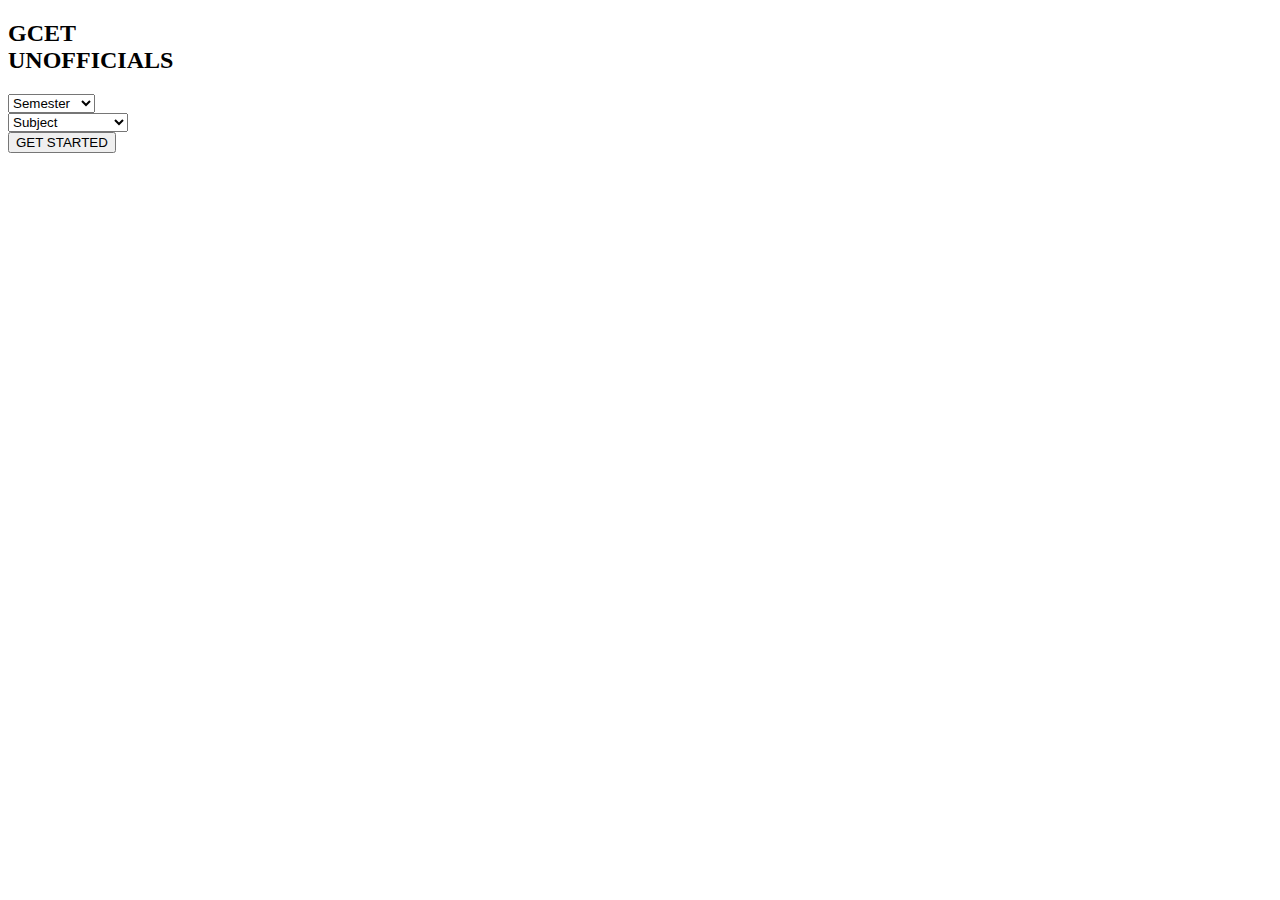
==== index.html @ 4bd82654 "add link to the fav icon" ====
<!DOCTYPE html>
<html lang="en">
  <head>
    <meta charset="UTF-8" />
    <meta name="viewport" content="width=device-width, initial-scale=1.0" />
    <title>GCET UNOFFICIALS | GCET KMR</title>
    <link rel="stylesheet" href="./Numan/css/index.css"/>
    <link rel="icon" href="./Numan/assets/icon.jpeg"/>
  </head>
  <body>
   
      <div class="main">
     
        <h2>
          GCET<br />
          UNOFFICIALS
        </h2>
    
    </div>


    <div class="main-body">
      <div class="main-one">
        <select name="sem-DD" id="dropdown1">
          <option value="semester" hidden>Semester</option>
          <option value="sem1">Semester1</option>
          <option value="sem2">Semester2</option>
          <option value="sem3">Semester3</option>
          <option value="sem4">Semester4</option>
          <option value="sem5">Semester5</option>
          <option value="sem6">Semester6</option>
          <option value="sem7">Semester7</option>
          <option value="sem8">Semester8</option>
        </select>
      </div>
      
      <div class="main-two">
        <select name="sem-sub" id="dropdown2">
          <option value="semester" hidden>Subject</option>
          <option value="Math">Math</option>
          <option value="chem">Chem</option>
          <option value="BEE">BEE</option>
          <option value="English">English</option>
          <option value="DSA">DSA</option>
          <option value="Web Dev">Web Dev</option>
          <option value="SS">Signal & System</option>
          <option value="OOP">OOP'S</option>
        </select>
      </div >
     

      
    </div>
    <a href="./Numan/Pages/index2.html">
      <button class="btn ">GET STARTED</button>
    </a>
    </div>
  </body>
</html>
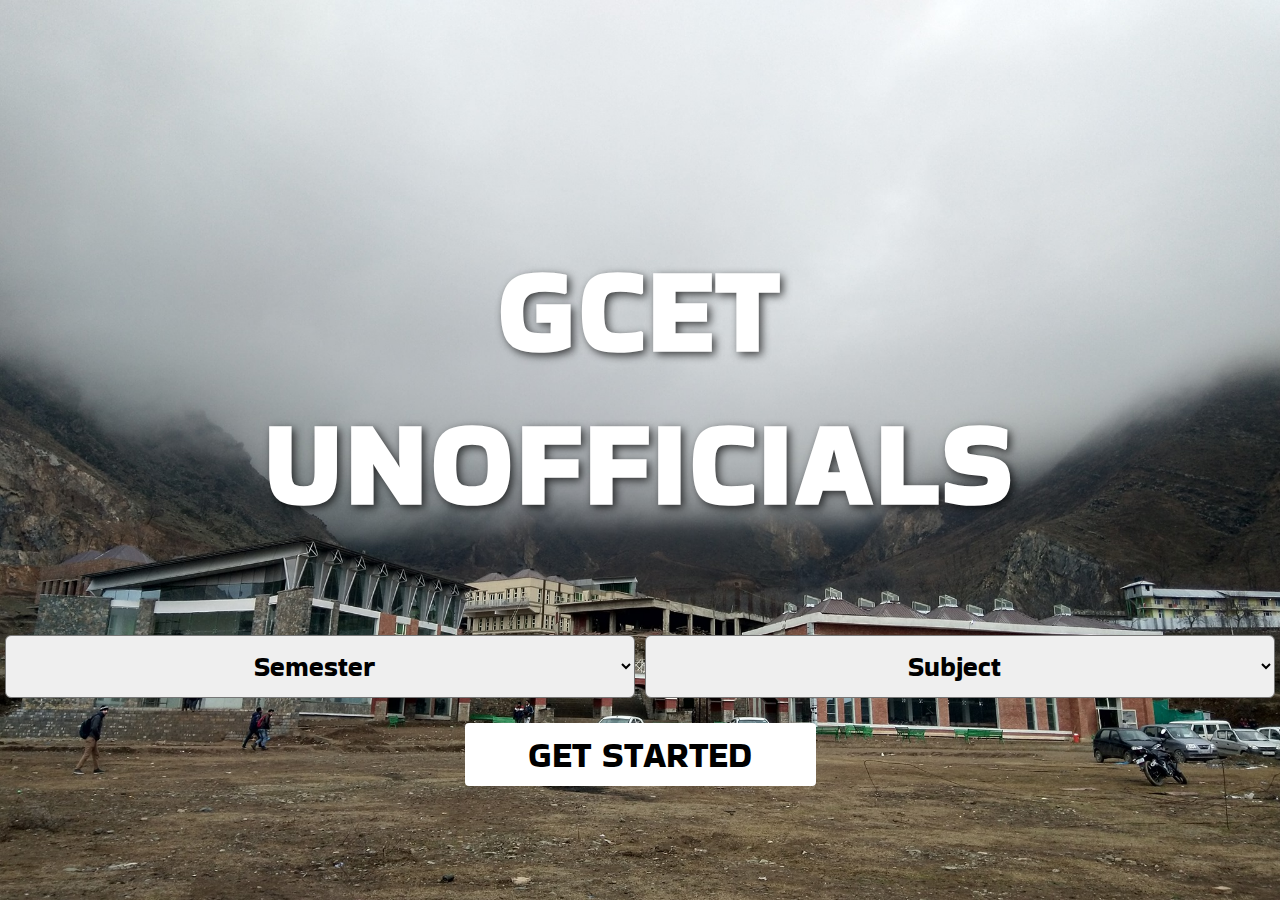
==== commit 19e75705: "Merge branch 'GCET-CSE2022:main' into momin" ====
--- a/index.html
+++ b/index.html
@@ -5,7 +5,7 @@
     <meta name="viewport" content="width=device-width, initial-scale=1.0" />
     <title>GCET UNOFFICIALS | GCET KMR</title>
     <link rel="stylesheet" href="./Numan/css/index.css"/>
-    <link rel="icon" href="./Numan/assets/icon.jpeg"/>
+    <link rel="icon" href="./Numan/assets/gcet.jpeg"/>
   </head>
   <body>
    
--- a/Numan/css/index.css
+++ b/Numan/css/index.css
@@ -0,0 +1,89 @@
+@import url("https://fonts.googleapis.com/css2?family=Bakbak+One&family=Inter:wght@100..900&display=swap");
+
+* {
+  padding: 0;
+  margin: 0;
+  font-family: "Bakbak One", "Inter";
+  text-align: center;
+
+  font-size: 10px;
+}
+
+body {
+  background-image: url(../assets/gcet.jpeg);
+  background-size: cover;
+  background-position: center;
+  background-repeat: no-repeat;
+  background-attachment: fixed;
+}
+
+.main-body {
+  display: flex;
+  justify-content: center;
+  align-items: center;
+  flex-wrap: wrap;
+  margin-top: 10vmin;
+}
+.main-one #dropdown1 {
+  width: 70vmin;
+  height: 7vmin;
+  border-radius: 6px;
+  cursor: pointer;
+  font-size: 3vmin;
+  font-weight: 100;
+  margin: 5px;
+}
+
+.main-two #dropdown2 {
+  width: 70vmin;
+  height: 7vmin;
+  border-radius: 6px;
+  cursor: pointer;
+  font-size: 3vmin;
+  font-weight: 100;
+  margin: 5px;
+}
+
+.btn {
+  background-color: #fff;
+  height: 7vmin;
+
+  text-align: center;
+  width: 39vmin;
+  border-radius: 4px;
+
+  margin-top: 2rem;
+  border: none;
+  font-size: 4vmin;
+  cursor: pointer;
+}
+.btn a {
+  text-decoration: none;
+  color: black;
+  cursor: pointer;
+}
+
+.main {
+  display: flex;
+  justify-content: space-evenly;
+  align-items: center;
+  margin-top: 26vmin;
+  text-align: center;
+  font-size: 8rem;
+  line-height: 8rem;
+  letter-spacing: 4px;
+  text-align: center;
+  color: #fff;
+  text-shadow: 3px 3px 9px rgba(0, 0, 0, 0.7);
+  font-weight: 600;
+}
+
+.main > h2 {
+  color: white;
+  font-size: 13vmin;
+  line-height: 17vmin;
+}
+
+select option{
+font-size: 3vmin;
+}